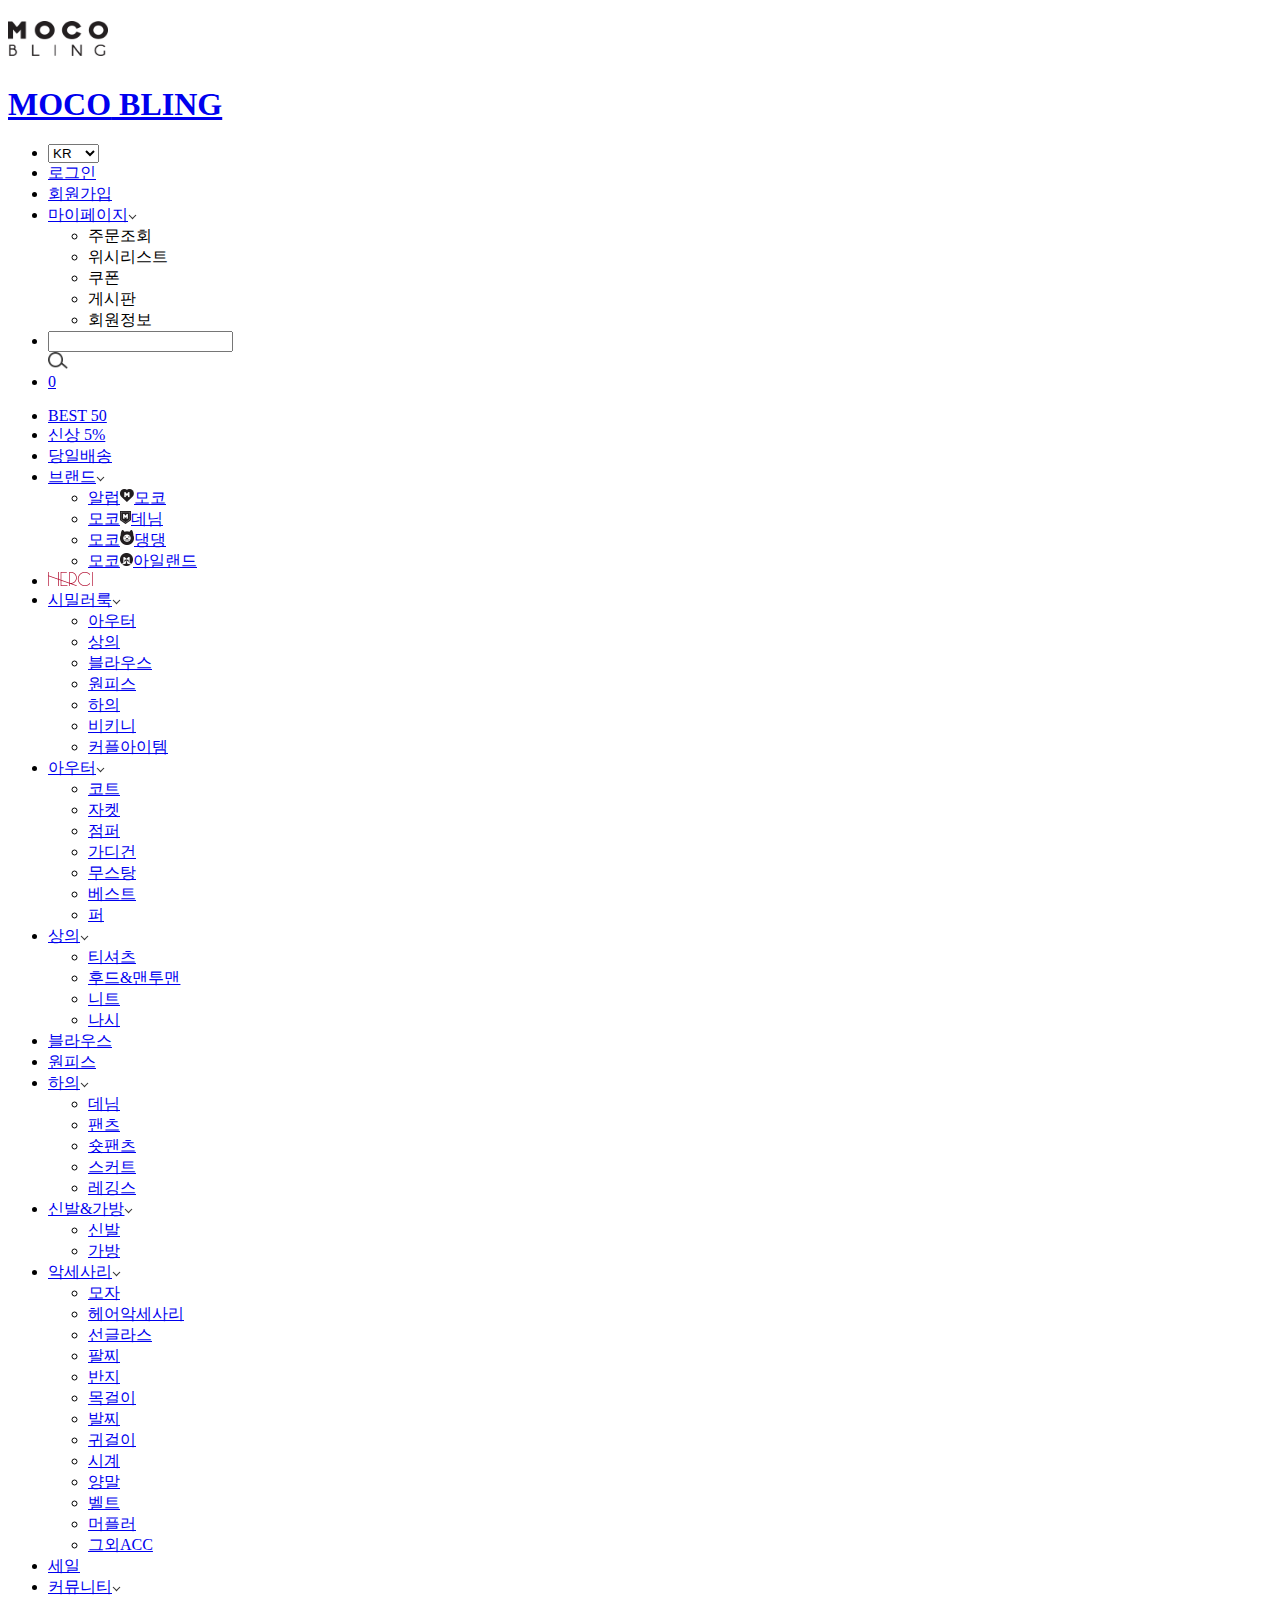
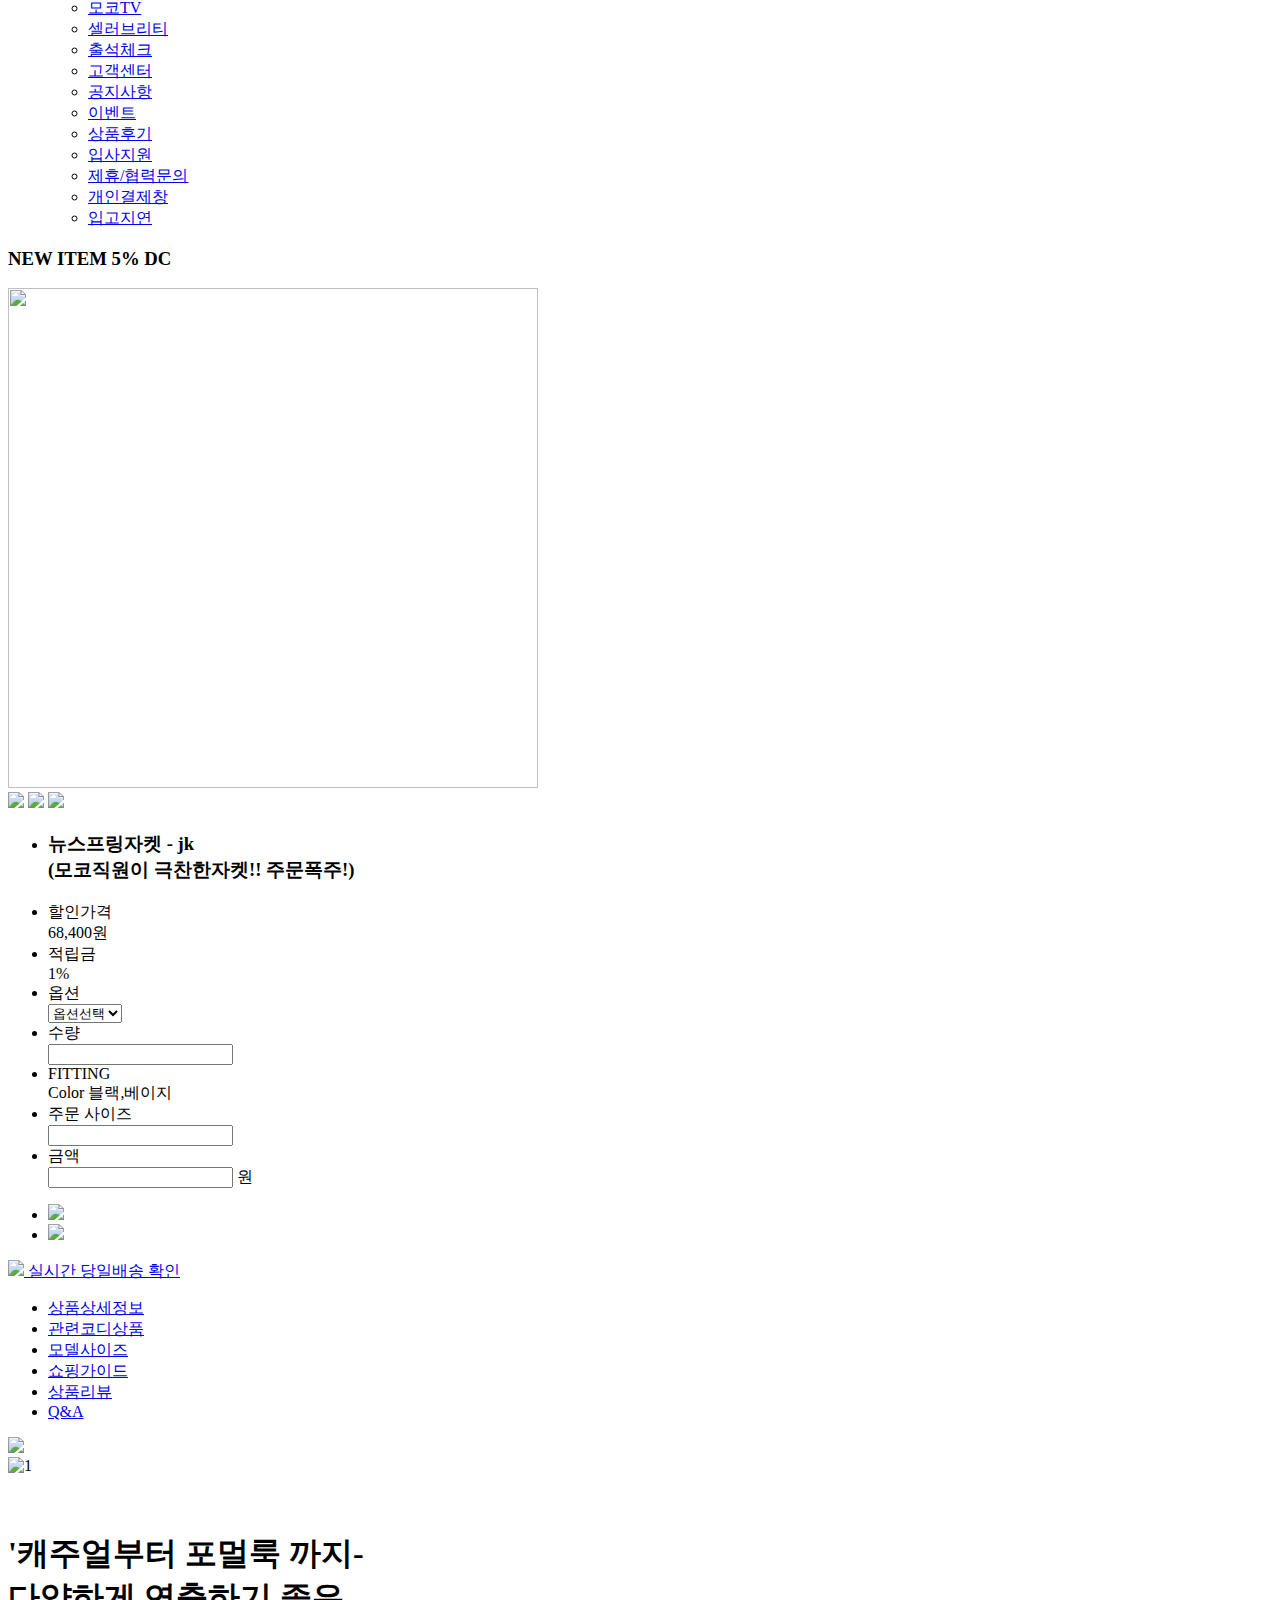
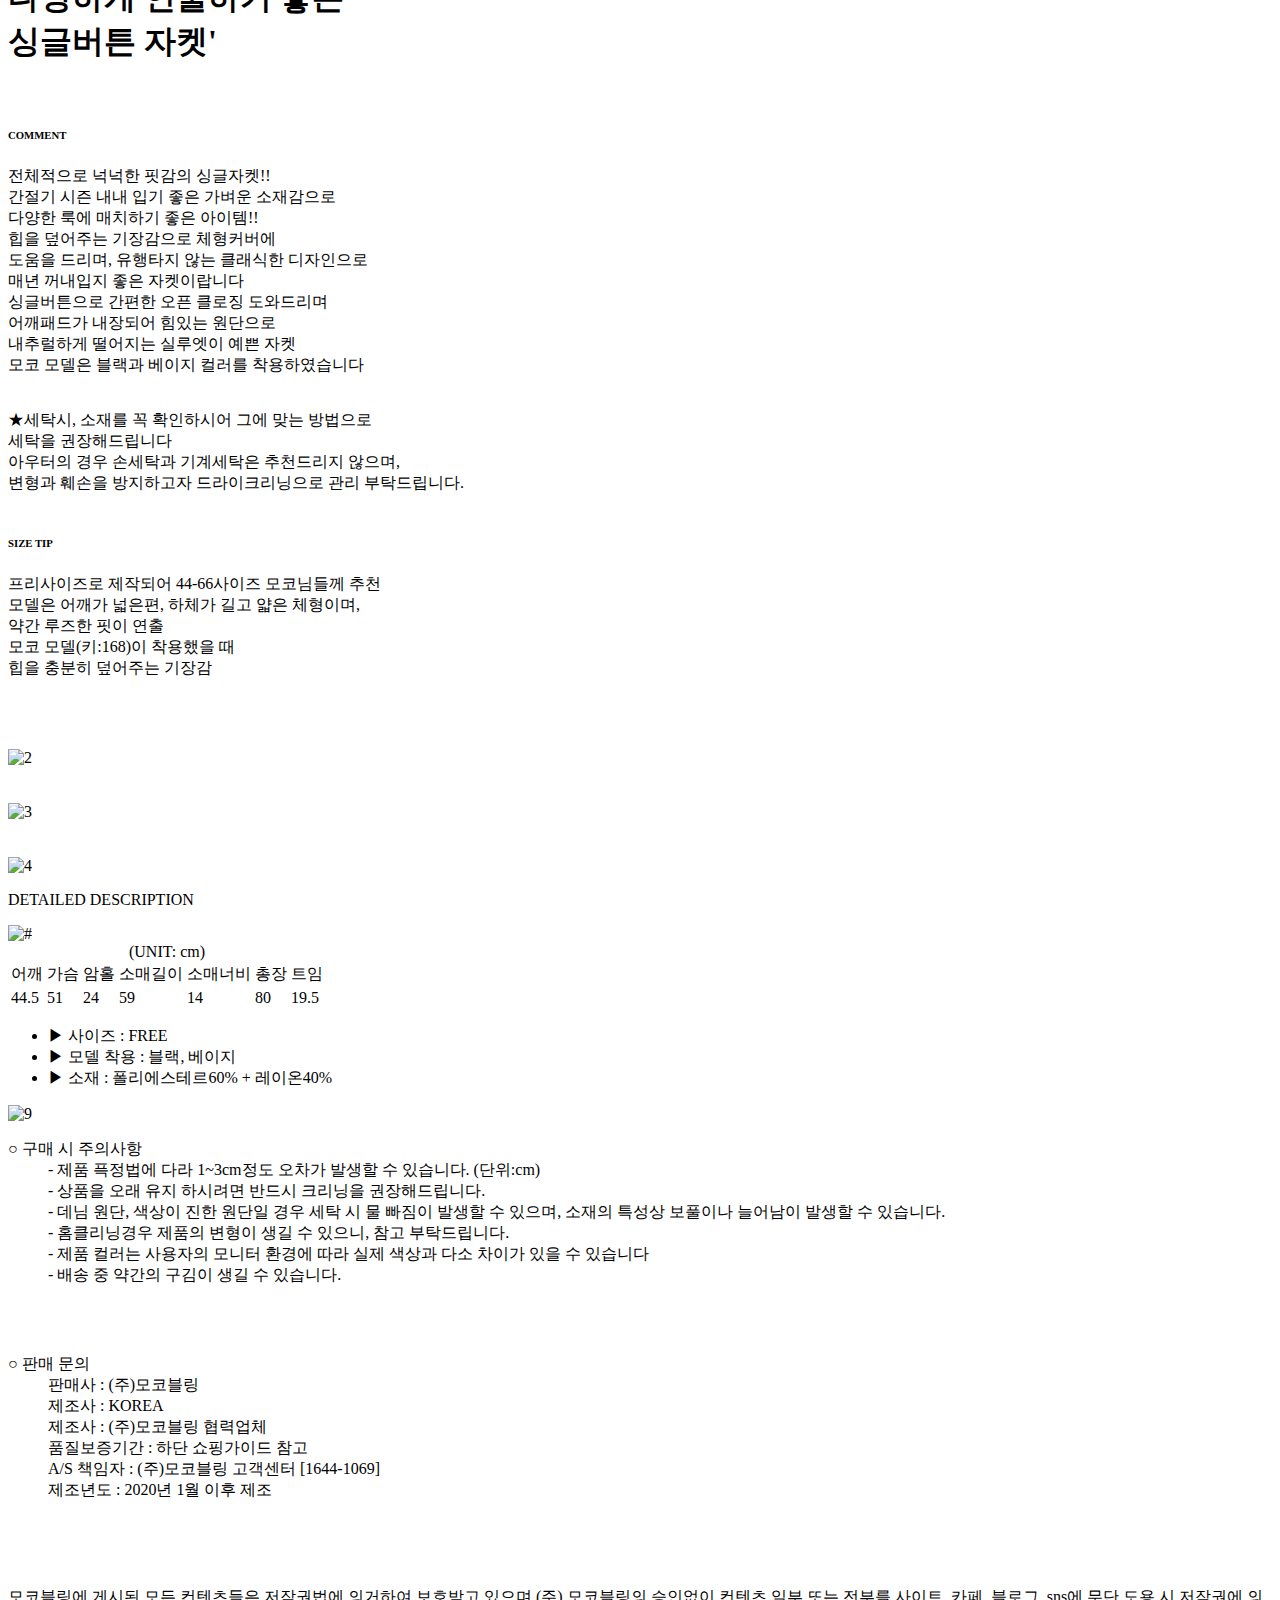
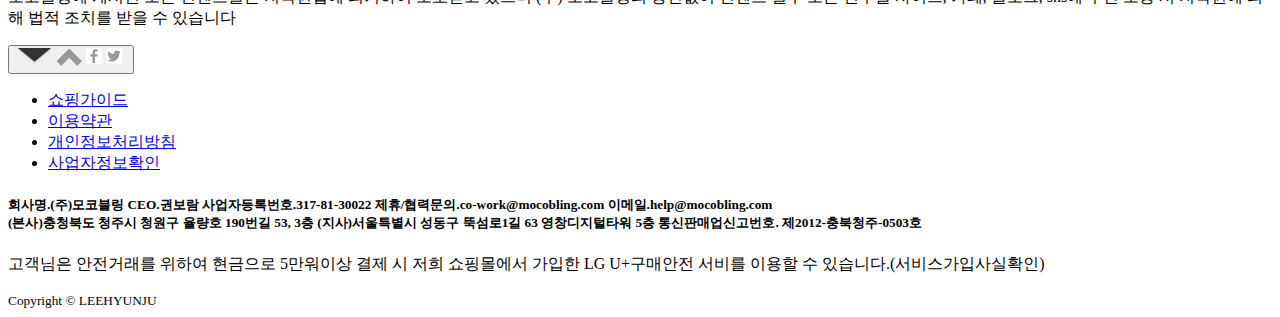
==== ditail.html @ d621b656 "Add files via upload" ====
<!DOCTYPE html>
<html lang="en">
<head>
    <meta charset="UTF-8">
    <meta name="viewport" content="width=device-width, initial-scale=1.0">
    <meta http-equiv="X-UA-Compatible" content="ie=edge">
    <title>모코블링,당신의 옷. 평범함 속에 특별함이 되다.</title>
    <link rel="stylesheet" href="css/ditail.css">    
    <script src="js/jquery-3.4.1.min.js"></script>  
    <script src="js/jquery-migrate-1.4.1.min.js"></script>
    <script src="js/main.js"></script>
</head>
<body>   
    <header class="page-header">
        <div class="inner">
            <h1 class="site-logo">
                <a href="#"><img src="img/main/logo.png" alt="#" width="100" height="35"></a>
            </h1>
            <h1 class="site-logo2">
                <a href="#">MOCO<span> BLING</span></a>
            </h1>
            <nav class="primary-nav">
                <ul>
                    <li><a href="#">
                        <select name="KR" id="">
                            <option value="a">KR</option>
                            <option value="a">CHN</option>
                            <option value="a">ENG</option>
                            <option value="a">JP</option>
                            <option value="a">TW</option>
                        </select>
                    </a></li>
                    <li><a class="co" href="#">로그인</a></li>
                    <li><a class="co" href="#">회원가입</a></li>
                    <li><a href="#">마이페이지<img src="img/main/arr_submenu.png" alt=""></a>
                        <ul class="nav_sub">
                            <li>주문조회</li>
                            <li>위시리스트</li>
                            <li>쿠폰</li>
                            <li>게시판</li>
                            <li>회원정보</li>
                        </ul>
                    </li> 
                    <li>
                        <div class="search">                             
                            <div class="search_form"><input type="text"></div>
                            <div class="search_button"><a href="#"><img src="img/main/top_search.png" width="20px"></a></div>                            
                          </div>                        
                    </li>                  
                    <li class="cart"><a href="#">
                        <span>0</span>
                    </a></li>
                </ul>
            </nav>
            <nav class="nav">
                <ul>
                    <li><a href="#">BEST 50</a></li>
                    <li><a href="#">신상 5%</a></li>
                    <li><a href="#">당일배송</a></li>
                    <li><a href="#">브랜드<img src="img/main/arr_submenu.png" alt="#"></a>
                        <ul class="nav_bom_sub">
                            <li><a href="#">알럽<img src="img/main/cate_icon_ilovemoco01.png" alt="#">모코</a></li>                           
                            <li><a href="#">모코<img src="img/main/cate_icon_mocodenim01.png" alt="#">데님</a></li>
                            <li><a href="#">모코<img src="img/main/cate_icon_mocodaeng01.png" alt="#">댕댕</a></li>
                            <li><a href="#">모코<img src="img/main/cate_icon_mocoisland01.png" alt="#">아일랜드</a></li>
                        </ul>
                    </li>
                    <li><a href="#"><img src="img/main/cate_icon_herci.png" alt=""></a></li>
                    <li><a href="#">시밀러룩<img src="img/main/arr_submenu.png" alt="#"></a>
                        <ul class="nav_bom_sub">
                            <li><a href="#">아우터</a></li>                           
                            <li><a href="#">상의</a></li>
                            <li><a href="#">블라우스</a></li>
                            <li><a href="#">원피스</a></li>
                            <li><a href="#">하의</a></li>
                            <li><a href="#">비키니</a></li>
                            <li><a href="#">커플아이템</a></li>
                        </ul>        
                    </li>
                    <li><a href="#">아우터<img src="img/main/arr_submenu.png" alt="#"></a>
                        <ul class="nav_bom_sub">
                            <li><a href="#">코트</a></li>                           
                            <li><a href="#">자켓</a></li>
                            <li><a href="#">점퍼</a></li>
                            <li><a href="#">가디건</a></li>
                            <li><a href="#">무스탕</a></li>
                            <li><a href="#">베스트</a></li>
                            <li><a href="#">퍼</a></li>
                        </ul>
                    </li>
                    <li><a href="#">상의<img src="img/main/arr_submenu.png" alt="#"></a>
                        <ul class="nav_bom_sub">
                            <li><a href="#">티셔츠</a></li>                           
                            <li><a href="#">후드&맨투맨</a></li>
                            <li><a href="#">니트</a></li>
                            <li><a href="#">나시</a></li>                            
                        </ul>
                    </li>
                    <li><a href="#">블라우스</a></li>
                    <li><a href="#">원피스</a></li>
                    <li><a href="#">하의<img src="img/main/arr_submenu.png" alt="#"></a>
                        <ul class="nav_bom_sub">
                            <li><a href="#">데님</a></li>                           
                            <li><a href="#">팬츠</a></li>
                            <li><a href="#">숏팬츠</a></li>
                            <li><a href="#">스커트</a></li> 
                            <li><a href="#">레깅스</a></li>                            
                        </ul>
                    </li>
                    <li><a href="#">신발&가방<img src="img/main/arr_submenu.png" alt="#"></a>
                        <ul class="nav_bom_sub">
                            <li><a href="#">신발</a></li>                           
                            <li><a href="#">가방</a></li>                                                
                        </ul>
                    </li>
                    <li><a href="#">악세사리<img src="img/main/arr_submenu.png" alt="#"></a>
                        <ul class="nav_bom_sub">
                            <li><a href="#">모자</a></li>                           
                            <li><a href="#">헤어악세사리</a></li>
                            <li><a href="#">선글라스</a></li>
                            <li><a href="#">팔찌</a></li>
                            <li><a href="#">반지</a></li>
                            <li><a href="#">목걸이</a></li>
                            <li><a href="#">발찌</a></li>
                            <li><a href="#">귀걸이</a></li>
                            <li><a href="#">시계</a></li>
                            <li><a href="#">양말</a></li>
                            <li><a href="#">벨트</a></li>
                            <li><a href="#">머플러</a></li>
                            <li><a href="#">그외ACC</a></li>
                        </ul>
                    </li>
                    <li><a href="#">세일</a></li>
                    <li><a href="#">커뮤니티<img src="img/main/arr_submenu.png" alt="#"></a>
                        <ul class="nav_bom_sub">
                            <li><a href="#">모코TV</a></li>                           
                            <li><a href="#">셀러브리티</a></li>
                            <li><a href="#">출석체크</a></li>
                            <li><a href="#">고객센터</a></li>
                            <li><a href="#">공지사항</a></li>
                            <li><a href="#">이벤트</a></li>
                            <li><a href="#">상품후기</a></li>
                            <li><a href="#">입사지원</a></li>
                            <li><a href="#">제휴/협력문의</a></li>
                            <li><a href="#">개인결제창</a></li>
                            <li><a href="#">입고지연</a></li>                            
                        </ul>
                    </li>                    
                </ul>
            </nav>
        </div>
    </header>
        <!-- header END -->

        <!-- section -->
        <section class="right">   
            <section class="summary1">
                <div class="summary">
                    <h3>NEW ITEM<span> 5%</span> DC</h3>
                </div>
                <div class="image">
                    <img src="img/ditail/main_img.jpg" width="530" height="500">
                </div>              
                <div class="buttons">
                    <img src="img/ditail/btn_pre.gif">
                    <img src="img/ditail/btn_show_big.gif">
                    <img src="img/ditail/btn_next.gif">
                </div>
            </section>
             <!-- section summary1 -->
            <section class="summary2">                
                <div class="item">
                    <ul>
                        <li class="new">
                            <h3>뉴스프링자켓 - jk<br>(모코직원이 극찬한자켓!! 주문폭주!)</h3>
                        </li>
                        <li>
                            <div class="col1">할인가격</div>
                            <div class="col2">68,400원</div>
                            <div class="clear"></div> 
                        </li>
                        <li>
                            <div class="col1">적립금</div>
                            <div class="col2">1%</div>
                            <div class="clear"></div>
                        </li>
                        <li>
                            <div class="col1">옵션</div>
                            <div class="col2">
                                <select name="옵션선택" id="">
                                    <option value="a">옵션선택</option>
                                    <option value="a">민트</option>
                                    <option value="a">블랙</option>
                                    <option value="a">베이지</option>                            
                                </select>
                            </div>
                            <div class="clear"></div>
                        </li>
                        <li>
                            <div class="col1">수량</div>
                            <div class="col2"><input type="text"></div>
                            <div class="clear"></div>
                        </li>
                        <li>
                            <div class="col1">FITTING</div>
                            <div class="col2">Color 블랙,베이지</div>
                            <div class="clear"></div>
                        </li>
                        <li>
                            <div class="col1">주문 사이즈</div>
                            <div class="col2">
                                <input type="text"> 
                            </div>
                            <div class="clear"></div>
                        </li>
                        <li>
                            <div class="col1">금액</div>
                            <div class="col2">
                                <input type="text"> 원
                            </div>
                            <div class="clear"></div>
                        </li>
                    </ul>                    
                </div> <!-- item -->    
                    <ul class="buttons">
                        <li><img src="img/ditail/btn_buy_now.gif"></li>
                        <li><img src="img/ditail/btn_cart.gif"></li>
                    </ul>	              
                <div class="pic">
                    <a href="#"><img src="img/ditail/dlv_today_icon.png"> 실시간 당일배송 확인</a>
                </div>
                <div class="clear"></div>                
            </section> <!-- section summary2 -->            
            <div class="clear"></div>
        </section> <!-- section summary -->

            <section class="explanation">
            <div class="infor">
                <ul>
                    <li><a href="#">상품상세정보</a></li>
                    <li><a href="#">관련코디상품</a></li>
                    <li><a href="#">모델사이즈</a></li>
                    <li><a href="#">쇼핑가이드</a></li>
                    <li><a href="#">상품리뷰</a></li>
                    <li><a href="#">Q&A</a></li>
                </ul>
            </div>                      
            <div class="membership">
                <a href="#"><img src="img/ditail/banner_benefit_re02.jpg" width="100%"></a>                
            </div> <!-- explanation_box -->  
            <div class="detail_imgs">
                <img src="img/ditail/detail_img_1.jpg" alt="1" width="100%"><br><br><br>
            </div>
            <div class="detail_txt">
                <h1>'캐주얼부터 포멀룩 까지-<br>다양하게 연출하기 좋은<br>싱글버튼 자켓'</h1><br>
                <h6>COMMENT</h6>
                <p>전체적으로 넉넉한 핏감의 싱글자켓!!<br>간절기 시즌 내내 입기 좋은 가벼운 소재감으로<br>
                다양한 룩에 매치하기 좋은 아이템!!<br>힙을 덮어주는 기장감으로 체형커버에<br>도움을 드리며, 유행타지 않는 클래식한 디자인으로<br>
                매년 꺼내입지 좋은 자켓이랍니다<br>싱글버튼으로 간편한 오픈 클로징 도와드리며<br>어깨패드가 내장되어 힘있는 원단으로<br>내추럴하게 떨어지는 실루엣이 예쁜 자켓<br>
                모코 모델은 블랙과 베이지 컬러를 착용하였습니다</p><br>
                <span>★세탁시, 소재를 꼭 확인하시어 그에 맞는 방법으로<br>세탁을 권장해드립니다<br>
                아우터의 경우 손세탁과 기계세탁은 추천드리지 않으며,<br>변형과 훼손을 방지하고자 드라이크리닝으로 관리 부탁드립니다.</span><br>
                <br><h6>SIZE TIP</h6>
                <p>프리사이즈로 제작되어 44-66사이즈 모코님들께 추천<br>모델은 어깨가 넓은편, 하체가 길고 얇은 체형이며,<br>
                약간 루즈한 핏이 연출<br>모코 모델(키:168)이 착용했을 때<br>힙을 충분히 덮어주는 기장감</p>
                <br><br><br>
                <div class="cut">                
                    <img src="img/ditail/datail_img_2.png" alt="2" width="100%"><br><br><br>
                    <img src="img/ditail/datail_img_3.png" alt="3" width="100%"><br><br><br>
                    <img src="img/ditail/datail_img_4.png" alt="4" width="100%">                
                </div> 
            </div>       
            <div class="detailed">
                <p>DETAILED DESCRIPTION</p>
                <div class="de_img"><img src="img/ditail/detail_img.jpg" width="50%" alt="#"></div>
                <table class="description">
                    <caption>(UNIT: cm)</caption>
                    <tr>
                        <td>어깨</td>
                        <td>가슴</td>
                        <td>암홀</td>
                        <td>소매길이</td>
                        <td>소매너비</td>
                        <td>총장</td>
                        <td>트임</td>
                    </tr>
                    <tr>
                        <td>44.5</td>
                        <td>51</td>
                        <td>24</td>
                        <td>59</td>
                        <td>14</td>
                        <td>80</td>
                        <td>19.5</td>
                    </tr>
                </table>
                <div class="list">
                    <ul>
                        <li>▶ 사이즈 : FREE</li>
                        <li>▶ 모델 착용 : 블랙, 베이지</li>
                        <li>▶ 소재 : 폴리에스테르60% + 레이온40%</li>
                    </ul>
                </div>
                <div class="detail_txt">
                    <img src="img/ditail/detail_img_9.jpg" alt="9">
                </div>
            </div>
        </section> <!--	section explanation -->

        <section class="required">            
            <dl>
                <dt> ○ 구매 시 주의사항</dt>
                <dd>- 제품 픅정법에 다라 1~3cm정도 오차가 발생할 수 있습니다. (단위:cm)</dd>
                <dd>- 상품을 오래 유지 하시려면 반드시 크리닝을 권장해드립니다.</dd>
                <dd>- 데님 원단, 색상이 진한 원단일 경우 세탁 시 물 빠짐이 발생할 수 있으며, 소재의 특성상 보풀이나 늘어남이 발생할 수 있습니다.</dd>
                <dd>- 홈클리닝경우 제품의 변형이 생길 수 있으니, 참고 부탁드립니다.</dd>
                <dd>- 제품 컬러는 사용자의 모니터 환경에 따라 실제 색상과 다소 차이가 있을 수 있습니다</dd>
                <dd>- 배송 중 약간의 구김이 생길 수 있습니다.</dd>
            </dl><br><br>
            <dl>
                <dt> ○ 판매 문의</dt>
                <dd> 판매사 : (주)모코블링</dd>
                <dd> 제조사 : KOREA</dd>
                <dd> 제조사 : (주)모코블링 협력업체</dd>
                <dd> 품질보증기간 : 하단 쇼핑가이드 참고</dd>
                <dd> A/S 책임자 : (주)모코블링 고객센터 [1644-1069]</dd>
                <dd> 제조년도 : 2020년 1월 이후 제조</dd>
            </dl><br><br><br>
            <p>모코블링에 게시된 모든 컨텐츠들은 저작권법에 의거하여 보호받고 있으며 (주) 모코블링의 승인없이 컨텐츠 일부 또는 전부를 
                사이트, 카페, 블로그, sns에 무단 도용 시 저작권에 의해 법적 조치를 받을 수 있습니다</p>
        </section>  <!-- section required -->

    </section> <!-- section right -->
    <div class="clear"></div>
    </section> <!-- section main -->


        <!-- footer -->
    <footer class="page-footer">
        <button class="back-to-top">
            <span class="label">
                <img src="img/main/sprites.png" alt="#">
            </span>
        </button>
        <div class="inner_clearfix">
            <aside class="social-link">
                <ul>
                    <li><a href="#">쇼핑가이드</a></li>
                    <li><a href="#">이용약관</a></li>
                    <li><a href="#"><span>개인정보처리방침</span></a></li>
                    <li><a href="#">사업자정보확인</a></li>
                </ul>
                <h5>회사명.(주)모코블링 CEO.권보람 사업자등록번호.317-81-30022 제휴/협력문의.co-work@mocobling.com 이메일.help@mocobling.com<br>
                (본사)충청북도 청주시 청원구 율량호 190번길 53, 3층 (지사)서울특별시 성동구 뚝섬로1길 63 영창디지털타워 5층 통신판매업신고번호. 제2012-충북청주-0503호</h5>
                <p>고객님은 안전거래를 위하여 현금으로 5만워이상 결제 시 저희 쇼핑몰에서 가입한 LG U+구매안전 서비를 이용할 수 있습니다.(서비스가입사실확인)</p>
            </aside>
            <small class="copyright">Copyright &copy; LEEHYUNJU</small> <!-- &copy; : 동그라미안에 "c" -->
        </div>
    </footer>
    </div>
</body>
</html>
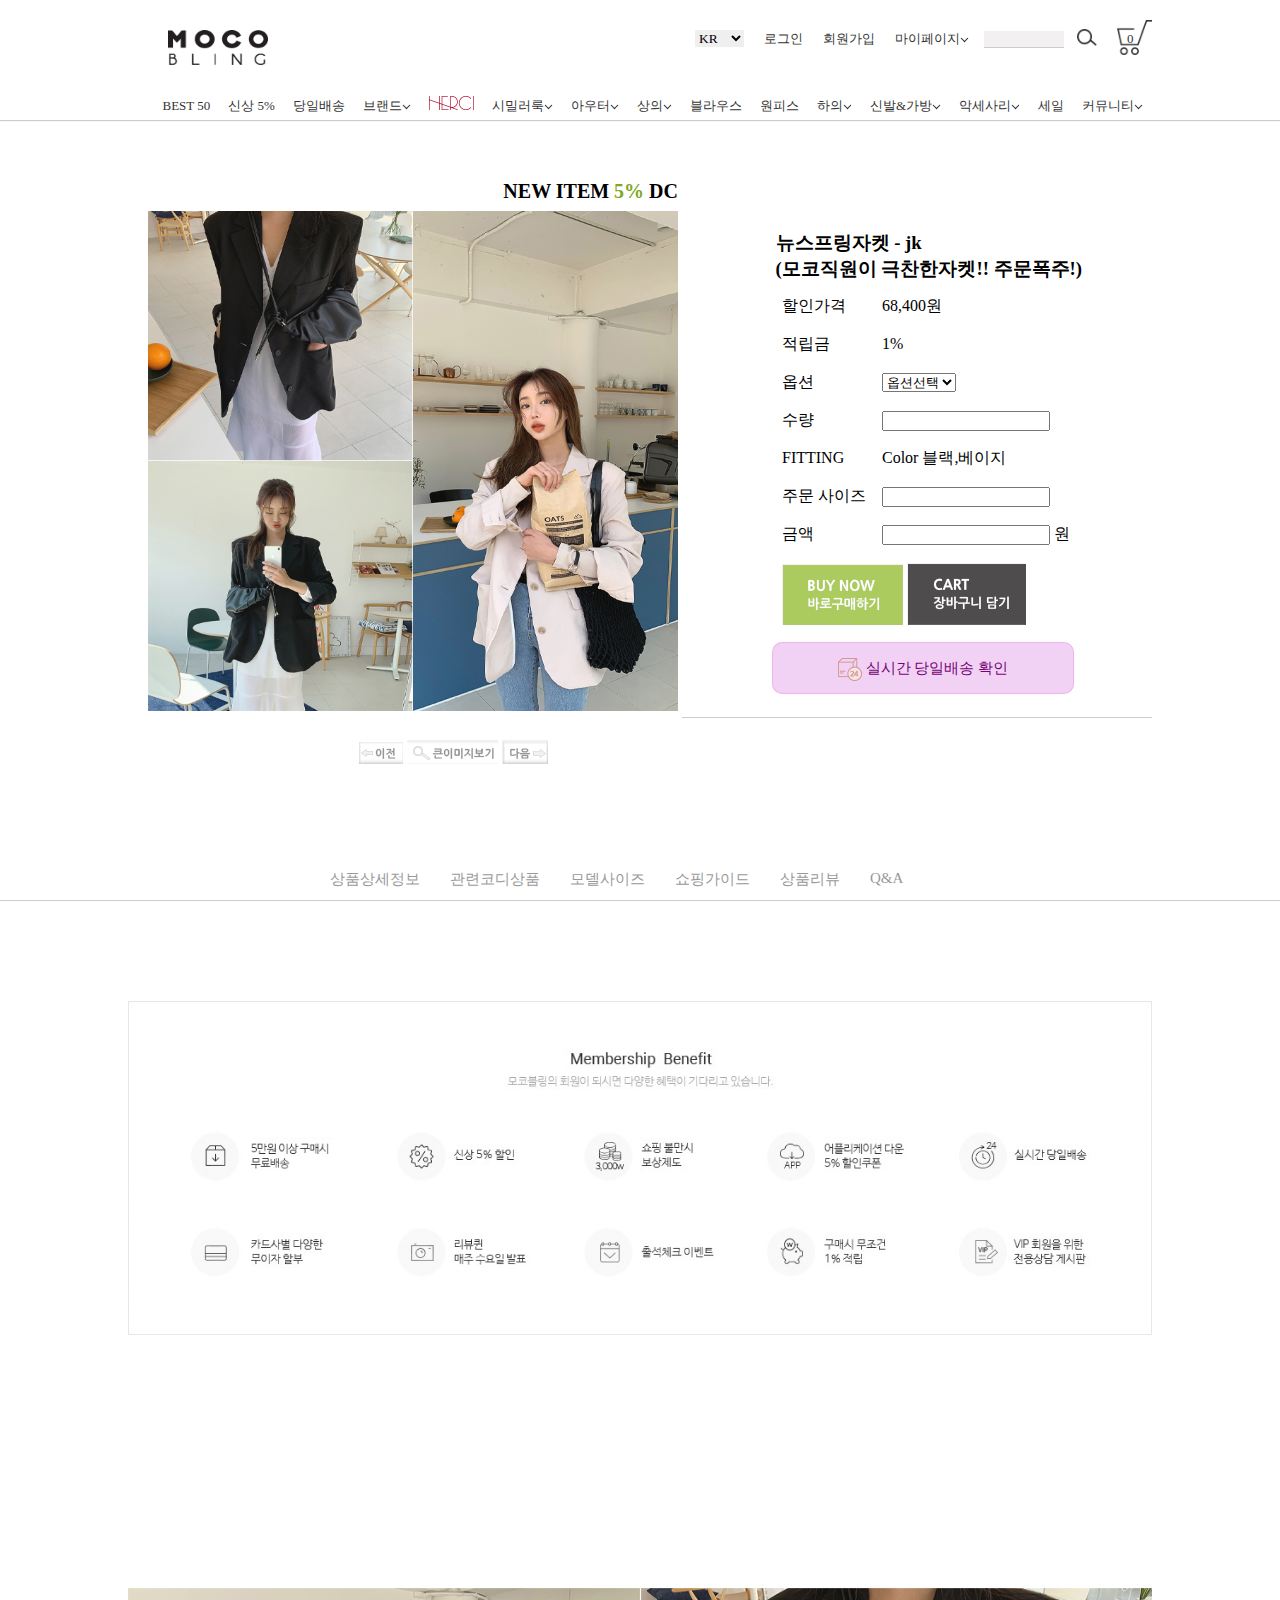
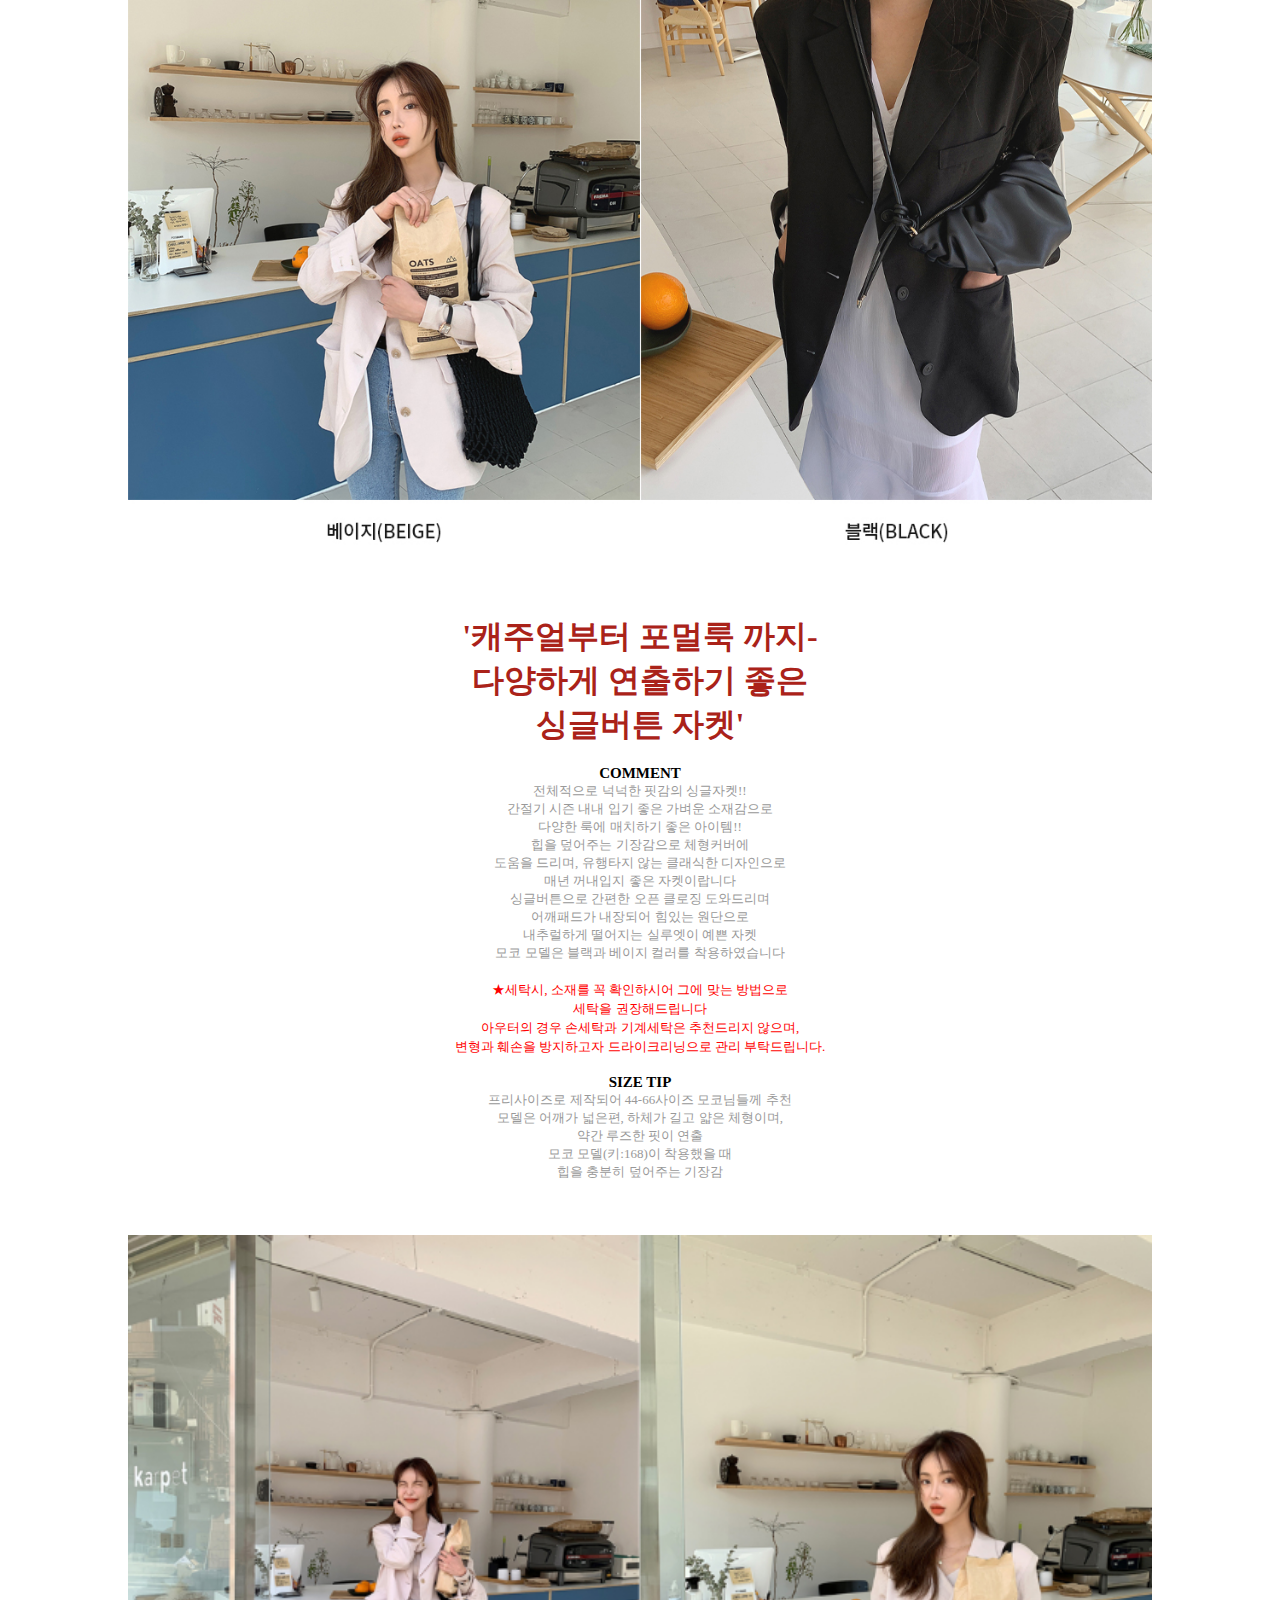
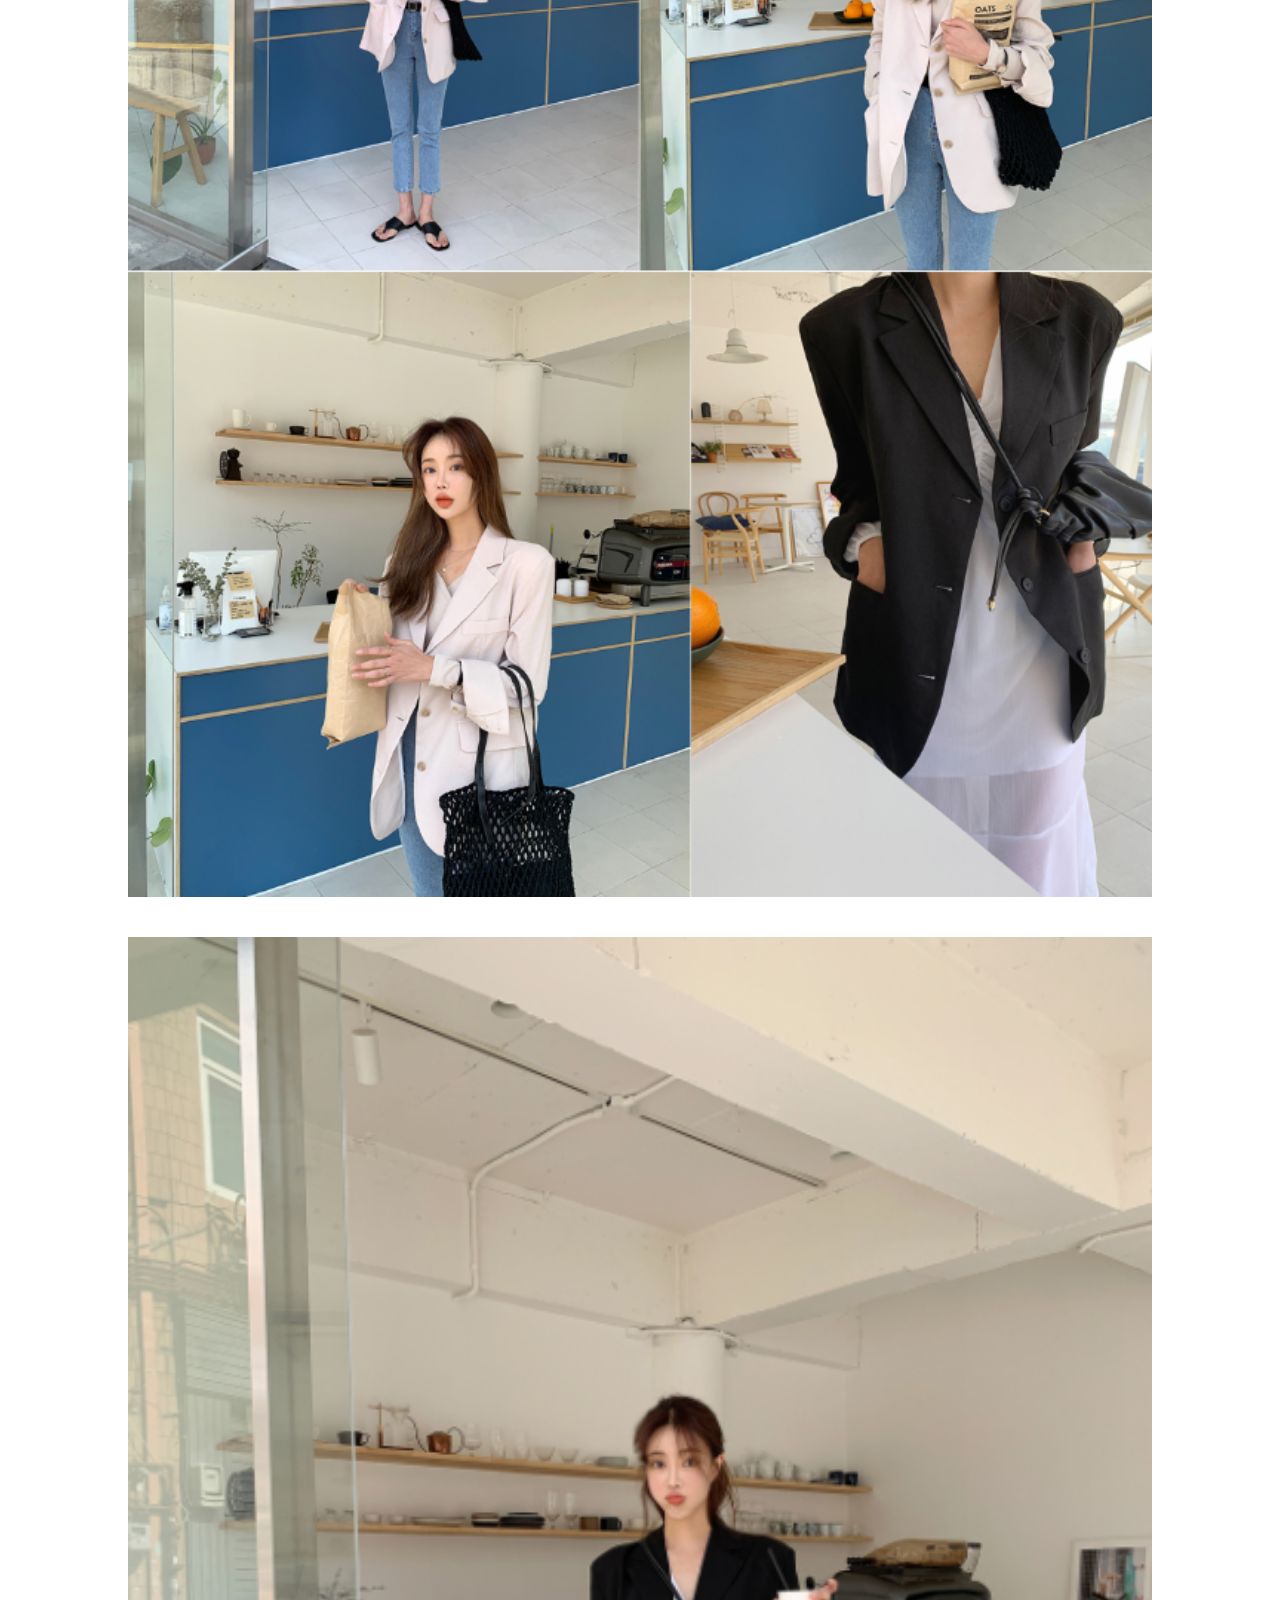
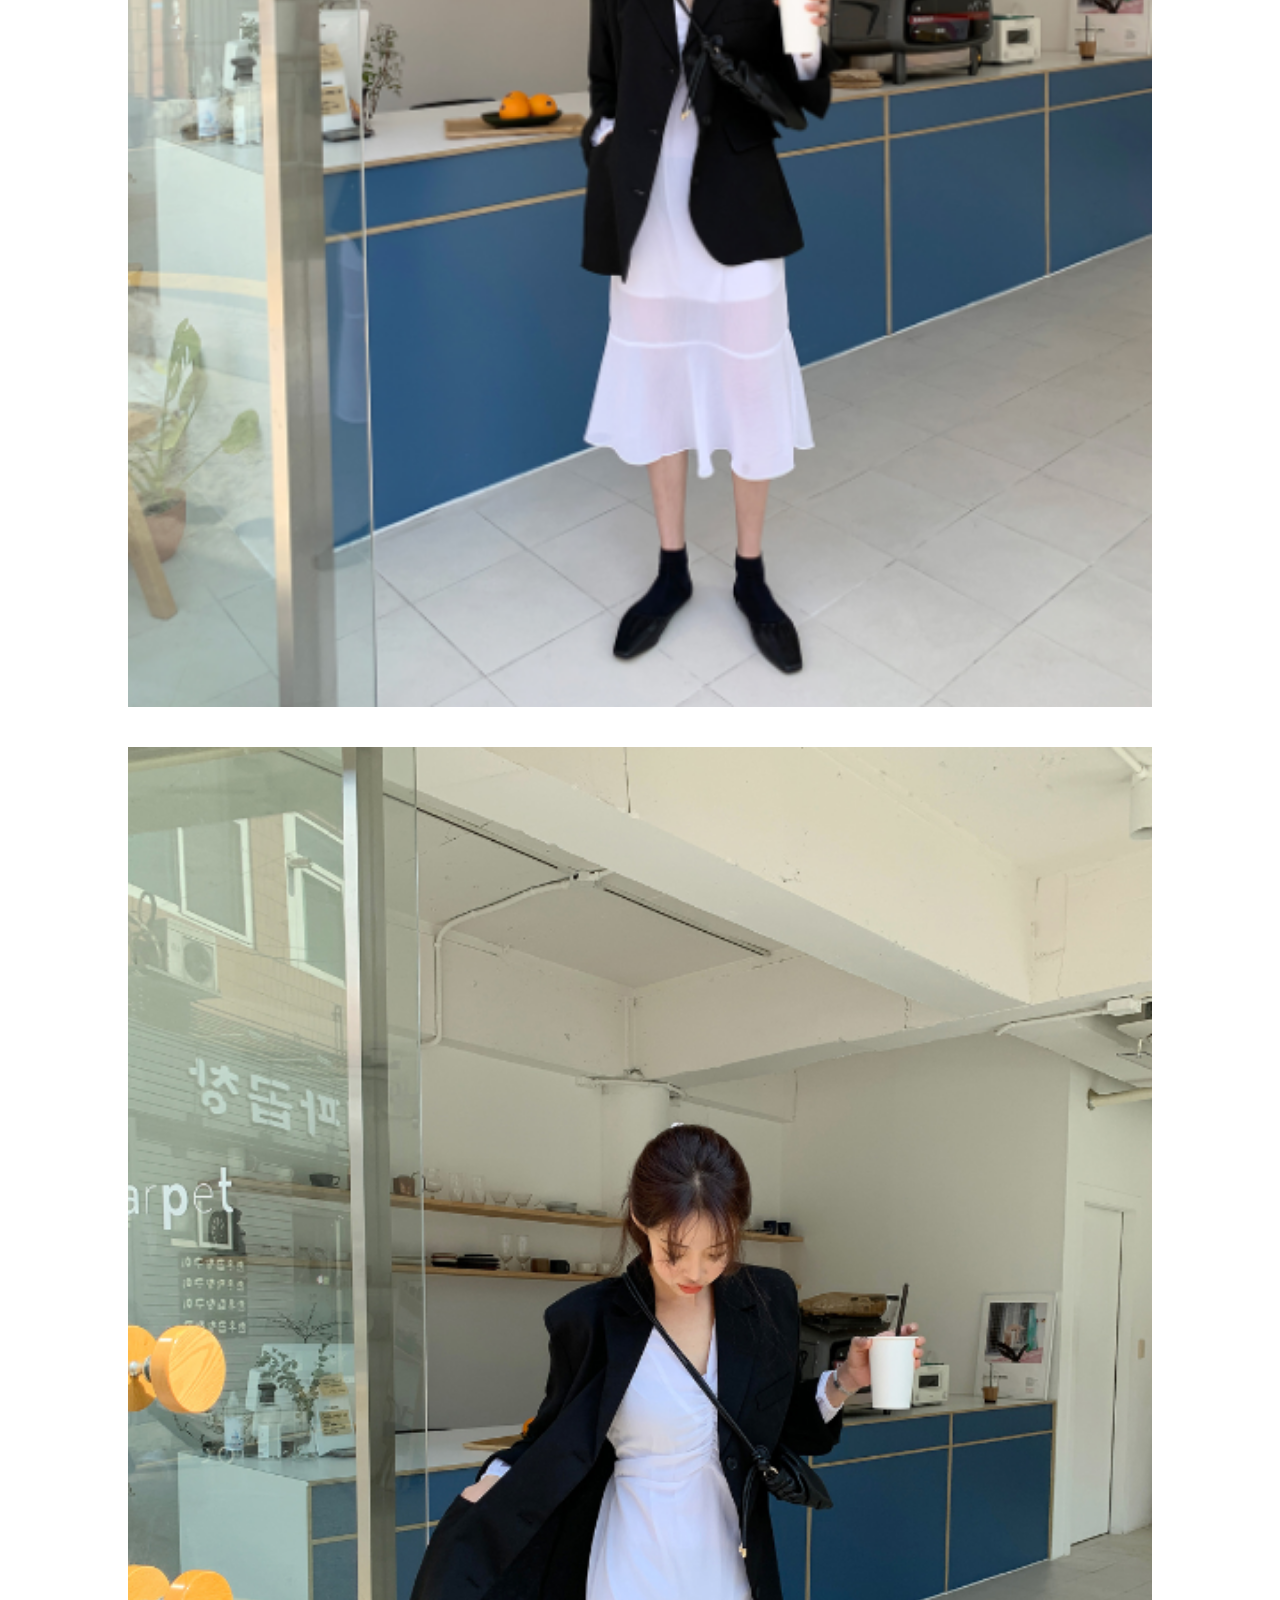
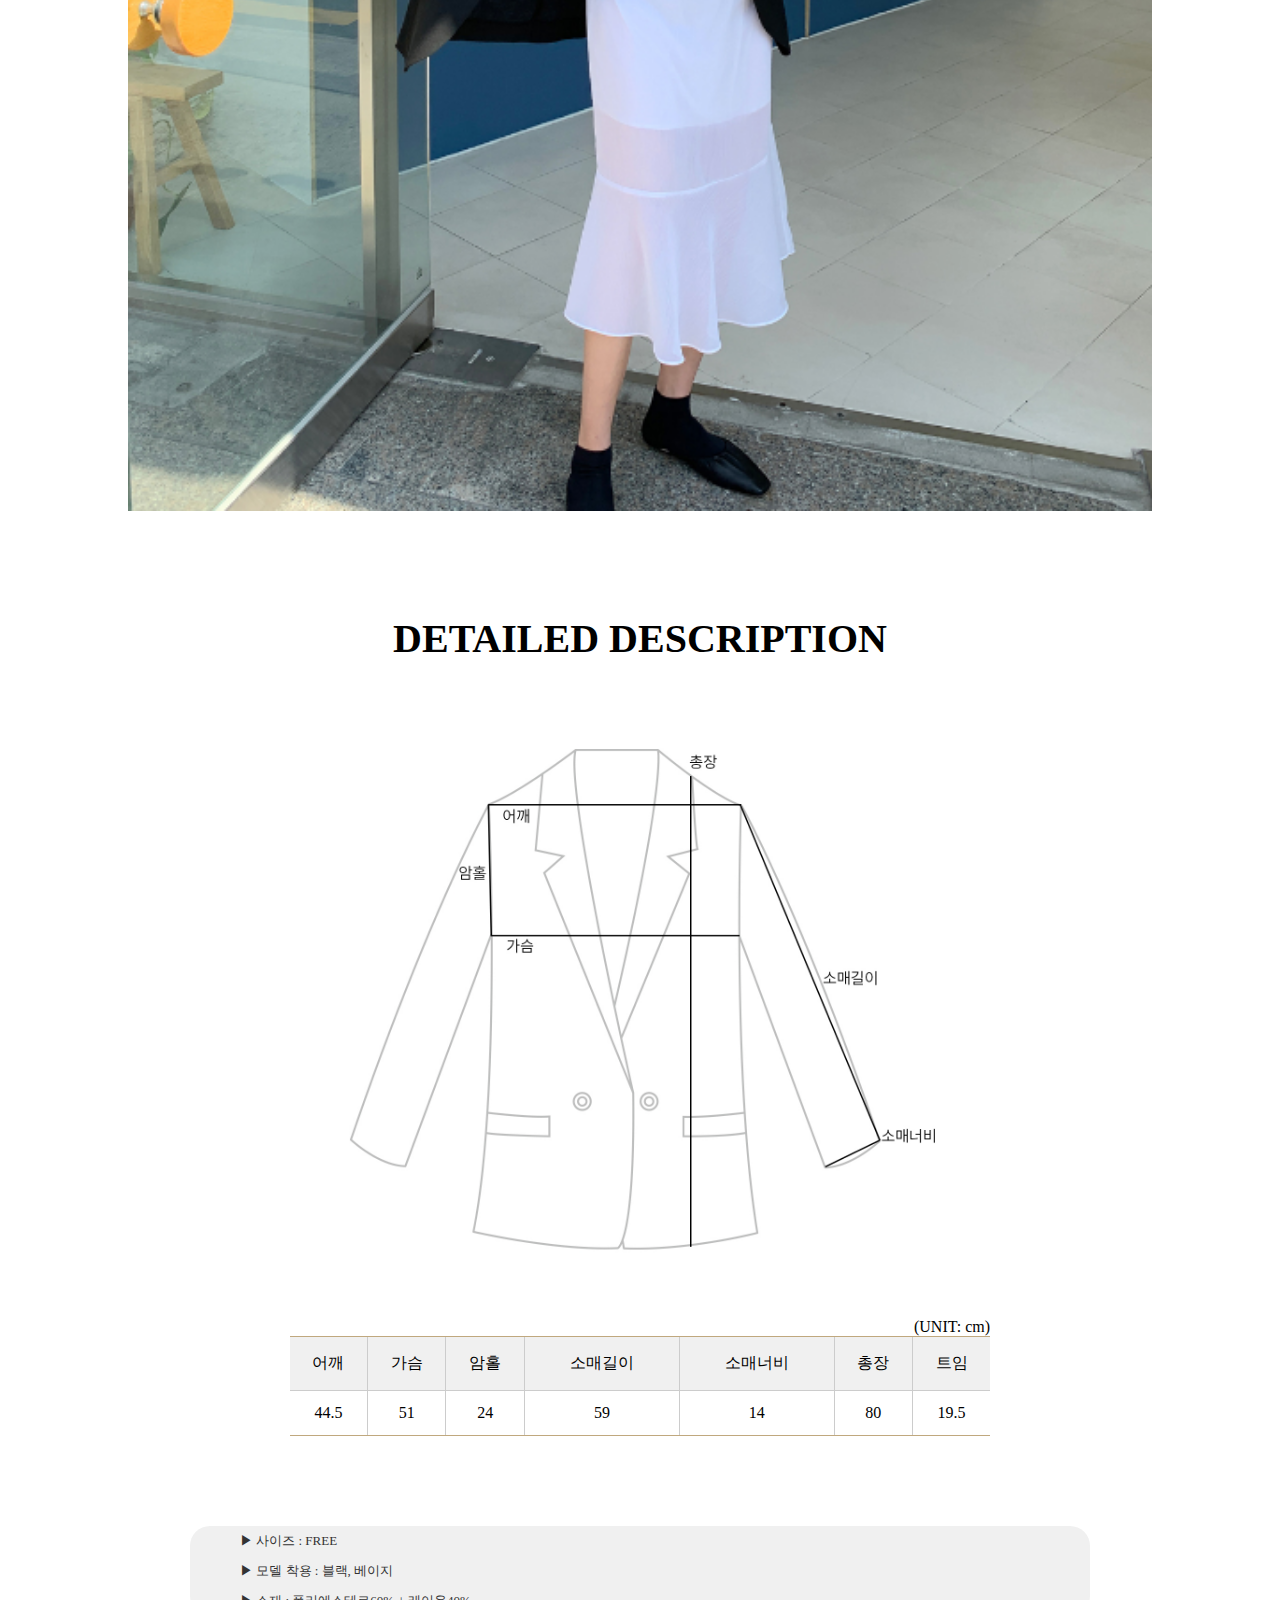
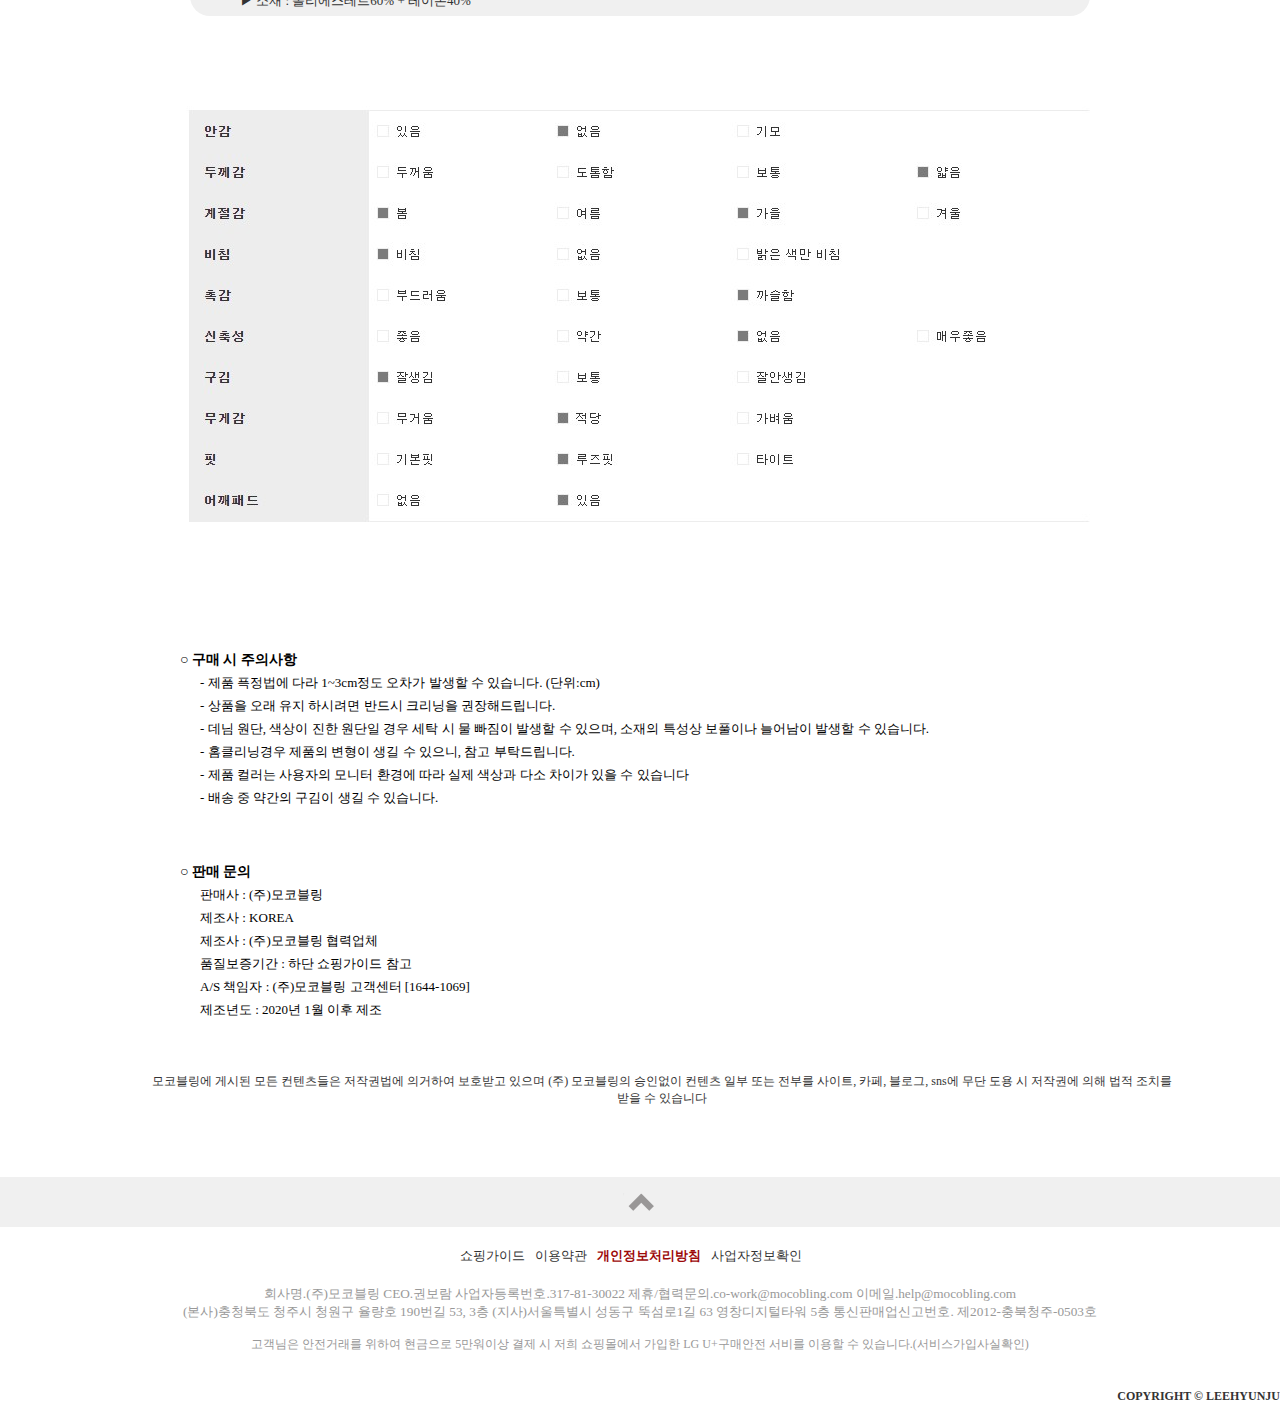
==== commit 7c382cac: "Add files via upload" ====
--- a/ditail.html
+++ b/ditail.html
@@ -14,7 +14,7 @@
     <header class="page-header">
         <div class="inner">
             <h1 class="site-logo">
-                <a href="#"><img src="img/main/logo.png" alt="#" width="100" height="35"></a>
+                <a href="index.html"><img src="img/main/logo.png" alt="#" width="100" height="35"></a>
             </h1>
             <h1 class="site-logo2">
                 <a href="#">MOCO<span> BLING</span></a>
@@ -30,7 +30,7 @@
                             <option value="a">TW</option>
                         </select>
                     </a></li>
-                    <li><a class="co" href="#">로그인</a></li>
+                    <li><a class="co" href="login.html">로그인</a></li>
                     <li><a class="co" href="#">회원가입</a></li>
                     <li><a href="#">마이페이지<img src="img/main/arr_submenu.png" alt=""></a>
                         <ul class="nav_sub">
--- a/css/ditail.css
+++ b/css/ditail.css
@@ -0,0 +1,592 @@
+
+
+/* 초기화 작업 */
+* {
+    margin: 0;
+    padding: 0;    
+    font-family: "맑은 고딕";
+    list-style: none;
+    text-decoration: none;
+    list-style: none;
+}
+
+.warp {
+    width: 1024px;
+    margin: 0 auto;
+}
+
+a {
+    color: #333;
+}
+
+.clearfix:before, .clearfix:after {
+    content: " ";
+    display: block;
+}
+
+.clearfix:after {
+    clear: both;
+}
+
+
+/* 
+page header
+*/
+.page-header {
+    width: 100%;
+    min-width: 960px;
+    height: 120px;
+    background-color: white;
+    box-shadow: 0 1px 1px rgba(0, 0, 0, 0.2);
+    position: absolute;
+    z-index: 40;    
+}
+.page-header .site-logo2 {
+    display: none;
+}
+
+.page-header.sticky {
+    position: fixed;
+    top: 0;
+    height: 80px;
+    z-index: 100;
+} /* 메뉴 상단 고정 css 처리 */
+
+.page-header.sticky .site-logo {
+    display: none;
+}
+.page-header.sticky .site-logo2 {
+    display: block;
+    font-size: 30px;
+    text-align: center;
+}
+
+.page-header.sticky .site-logo2 span {
+    font-size: 20px;
+    color: #333;
+    font-weight: normal;
+}
+
+.page-header.sticky .primary-nav {
+    display: none;    
+}
+
+.page-header.sticky .nav {
+    margin-top: 5px;
+}
+
+.page-header>.inner {
+    width: 1024px;
+    margin: 0 auto;    
+}
+
+/* logo */
+.site-logo {
+    float: left;
+    margin-left: 40px;
+    margin-top: 30px;
+}
+
+/* nav css */
+.primary-nav {
+    float: right;
+    line-height: 35px;
+}
+
+.primary-nav ul {
+    margin-top: 20px;
+}
+
+.primary-nav>ul {
+    position: relative;
+}
+
+.primary-nav li {
+    float: left;
+}
+
+.primary-nav a {
+    /* display: block; */
+    padding: 0 10px;
+    color: #333;
+    font-size: 13px;
+    margin-bottom: 0;
+    text-transform: uppercase;
+}
+
+.primary-nav ul li .nav_sub {
+    display: none;
+}
+
+.primary-nav ul li:hover .nav_sub {
+    display: block;
+    position: absolute;
+    top: 10px;
+    z-index: 999;
+} 
+
+.primary-nav ul li .nav_sub li {
+    float: none;
+}
+
+.co:hover{
+    color: violet;
+}
+
+.primary-nav select {
+    border: 0;
+
+}
+
+.nav {
+    margin-top: 15px;
+    float: right;
+    line-height: 35px;      
+}
+
+.nav li {
+    float: left;
+}
+
+.nav>ul>li>a {
+    display: block;
+    padding: 0 9px;
+    color: #333;
+    font-size: 13px;    
+    border-bottom: 1px solid transparent;
+}
+
+.nav>ul>li>a:hover {    
+   border-color: #333;   
+}
+
+.nav_sub {
+    width: 100px;
+    text-align: center;
+    font-size: 12px;
+    color: #333;
+    background-color: white;
+    border: 1px solid #ccc;
+    line-height: 25px;  
+}
+
+/* search 검색창 */
+
+.search {
+    float:left;      
+}
+
+.search_form {
+    float:left;
+}
+
+.search_form input {
+    width:80px;
+    height:16px;
+    border:0;
+    background-color:#f2f0f0;
+    border-bottom:solid 1px #cccccc;
+    margin-left:5px;
+}
+
+.search_button {
+    float:left;
+    margin:3px 0 0 3px;
+}
+
+/* cart */
+.cart {
+    width: 35px;
+    height: 35px;
+    background: url("../img/main/icon_cart.png") no-repeat;
+    background-size: cover;
+    margin-left: 10px;
+}
+
+.nav {
+    position: relative;
+}
+
+.nav_bom_sub {
+    width: 120px;   
+    padding-bottom: 10px;
+    opacity: 0.8;
+    font-size: 12px;
+    color: #333;
+    background-color: white;
+    border: 1px solid #ccc;
+    line-height: 25px; 
+    position: absolute; 
+    /* top: 35px; */
+    padding-left: 20px;
+    padding-top: 10px;
+    line-height: 30px;
+    display: none;
+}
+
+.nav_bom_sub li {
+    width: 100%;    
+}
+
+.nav ul li:hover .nav_bom_sub {
+    display: block;
+}
+
+/*section 
+*/
+
+.right {
+    
+    width: 1024px;
+    margin: 0 auto;   
+    padding-top: 40px;
+    
+}
+
+section.right .summary h3 {
+    font-size: 20px;
+    padding-bottom: 8px;     
+    margin-top: 120px;    
+    float: right;
+}
+
+section.right .summary h3 span {
+    color:#80a727;
+}
+
+section.right .image {
+    width: 530px;
+    height: 600px;    
+    margin-top: 100px;
+    margin-left: 20px;   
+}
+
+section.right .summary1 {
+    float: left;
+    margin-top: 20px;
+}
+
+section.right .summary1 .buttons {
+    text-align: center;
+    margin-top: -35px;
+}
+
+section.right .summary2 {
+    width: 470px;
+    float: right;
+    margin-top: 50px;    
+}
+
+section.right .summary2 .item {
+    margin-top: 130px;
+    margin-right: 70px;
+    padding-bottom: 10px;
+    line-height: 28px;
+}
+
+section.right .new {    
+    line-height: normal;
+}
+
+section.right .summary2 .item li {
+    margin: 10px 0 0 0; 
+    float: right;
+}
+
+section.right .summary2 .col1 {
+    width: 100px;
+    float: left;
+}
+
+section.right .summary2 .col2 {
+    width: 200px;
+    float: left;
+}
+
+section.right .summary2 {
+    margin: 50px 0 0 0;
+    padding-bottom: 10px;
+    border-bottom: solid 1px #cccccc;
+}
+
+section.right .summary2 li {
+    margin:5px 0; 
+}
+
+section.right .buttons {
+    clear: both;    
+    margin-left: 100px;
+    padding-top: 15px;    
+}
+
+section.right .summary2 .buttons li {
+    display:inline;
+}
+
+section.right .pic {
+    width: 300px;
+    height: 50px;
+    background-color: rgb(241, 210, 245);    
+    border-radius: 10px;
+    border: 1px solid rgba(241, 106, 223, 0.3);
+    text-align: center;
+    line-height: 50px;  
+    margin: 13px 0 13px 90px;
+}
+
+section.right .pic a {
+    color: rgb(117, 3, 117);
+    font-size: 15px;
+}
+
+section.right .pic a img {
+    vertical-align: middle;
+}
+
+
+/* 상품 설명 */
+.explanation {
+    clear: both;    
+}
+
+.infor {    
+    margin-top: 830px;
+    border-bottom: 1px solid #ccc;
+    height: 30px;    
+}
+
+.infor ul {
+    margin: 100px 300px;
+}
+
+.infor ul li {
+    margin-left: 30px;
+    float: left;   
+}
+
+.infor ul li a {
+    color: #999;
+    font-size: 15px; 
+    display: block;
+    padding-bottom: 10px;
+    border-bottom: 2px solid transparent;
+}
+
+.infor ul li a:hover {   
+    color: brown;
+    border-bottom: 2px solid #0e1304;
+}
+
+.membership {
+    width: 1024px;
+    margin: 0 auto;
+    margin-top: 100px;
+}   
+
+
+/*디테일 상품소개*/
+.detail_imgs {
+    width: 1024px;
+    margin: 0 auto;   
+}
+
+.detail_txt {
+    width: 1024px;
+    margin: 0 auto;
+    text-align: center;   
+}
+
+.detail_txt h1 {
+    color: rgb(170, 34, 25);
+}
+
+.detail_txt p {
+    font-size: 13px;
+    color: #999;
+}
+
+.detail_txt span {
+    color: red;
+    font-size: 13px;    
+}
+
+.detail_txt h6 {
+    font-size: 15px;
+}
+
+/*디스크립션
+*/
+
+.detailed p {
+    text-align: center;
+    margin-top: 100px;
+    font-size: 40px;
+    font-weight: bold;
+}
+
+.detailed .de_img {
+    text-align: center;
+    margin-top: 30px;
+}
+
+.description {
+    margin: 0 auto;
+}
+
+table {
+    border-collapse: collapse;
+    margin-top: 100px;
+    border-left: none;
+    border-right: none;
+    width: 700px;
+    height: 100px;    
+    text-align: center;
+}
+
+table td {
+    border-bottom: 1px solid rgb(192, 168, 126);
+    border-top: 1px solid rgb(192, 168, 126);
+    border-left: 1px solid #ccc;    
+}
+
+table tr td:first-child {
+border-left: none;
+}
+
+table tr:first-child td{
+    background-color: rgb(240, 240, 240);    
+}
+
+table tr:first-child td {
+    border-bottom: 1px solid #ccc;
+}
+
+table caption {
+    text-align: right;    
+}
+
+.list {
+    margin: 90px auto;  
+    width: 900px;
+    height: 90px;
+    line-height: 30px;
+    background-color: rgb(240, 240, 240);    border-radius: 20px;    
+}
+
+.list ul li {
+    margin-left: 50px;
+    font-size: 13px;
+    color: #333;
+}
+
+/* 유의 사항 */
+
+.required {
+    clear: both;
+    padding-top: 100px;
+    margin-left: 150px;
+}
+.required dl {
+    margin:20px 0 0 30px;
+}
+
+.required dt {
+    font-size:14px;
+    font-weight:bold;
+    margin-top:20px;
+}
+
+.required dd {
+    font-size:13px;
+    margin:5px 0 0 20px;
+}
+
+.required p {
+    width: 1024px;    
+    text-align: center;
+    color: #333;
+    font-size: 12px;
+    margin-bottom: 70px;
+}
+
+/*
+footer
+*/
+.page-footer>.inner {
+    width: 960px;
+    margin: 0 auto;
+    padding-top: 30px;
+    padding-bottom: 40px;
+}
+
+.copyright {
+    font-size: 12px;
+    padding: 6px 0;
+    float: right;
+    text-transform: uppercase;
+}
+
+.back-to-top {
+    background-color: rgb(240,240,240);
+    border-width: 0;
+    cursor: pointer;
+    display: block;
+    padding: 16px;
+    width: 100%;
+}
+
+.back-to-top .label {
+    display: block;
+    width: 35px;
+    height: 18px;
+    margin: 0 auto;
+    position: relative;
+    overflow: hidden;
+}
+
+.back-to-top .label img {
+    position: absolute;
+    left: -35px;
+}
+
+.inner_clearfix {
+    width: 100%px;
+    text-align: center;
+}
+
+.social-link ul {
+    margin-top: 20px;
+    margin-left: 450px;
+}
+
+.social-link li {
+    float: left;
+    margin-left: 10px;
+    font-size: 13px;
+}
+
+.social-link li span {
+    color: rgb(156, 9, 9);
+    font-weight: bold;
+}
+    
+
+.social-link h5 {
+    clear: both;
+    font-weight: normal;
+    color: #999;
+    padding-top: 20px;
+}
+
+.social-link p {
+   font-size: 12px;
+   margin-top: 15px;
+   color: #999;
+}
+
+.copyright {
+    font-weight: bold;
+    margin-top: 30px;
+    color: #333;
+}
+
